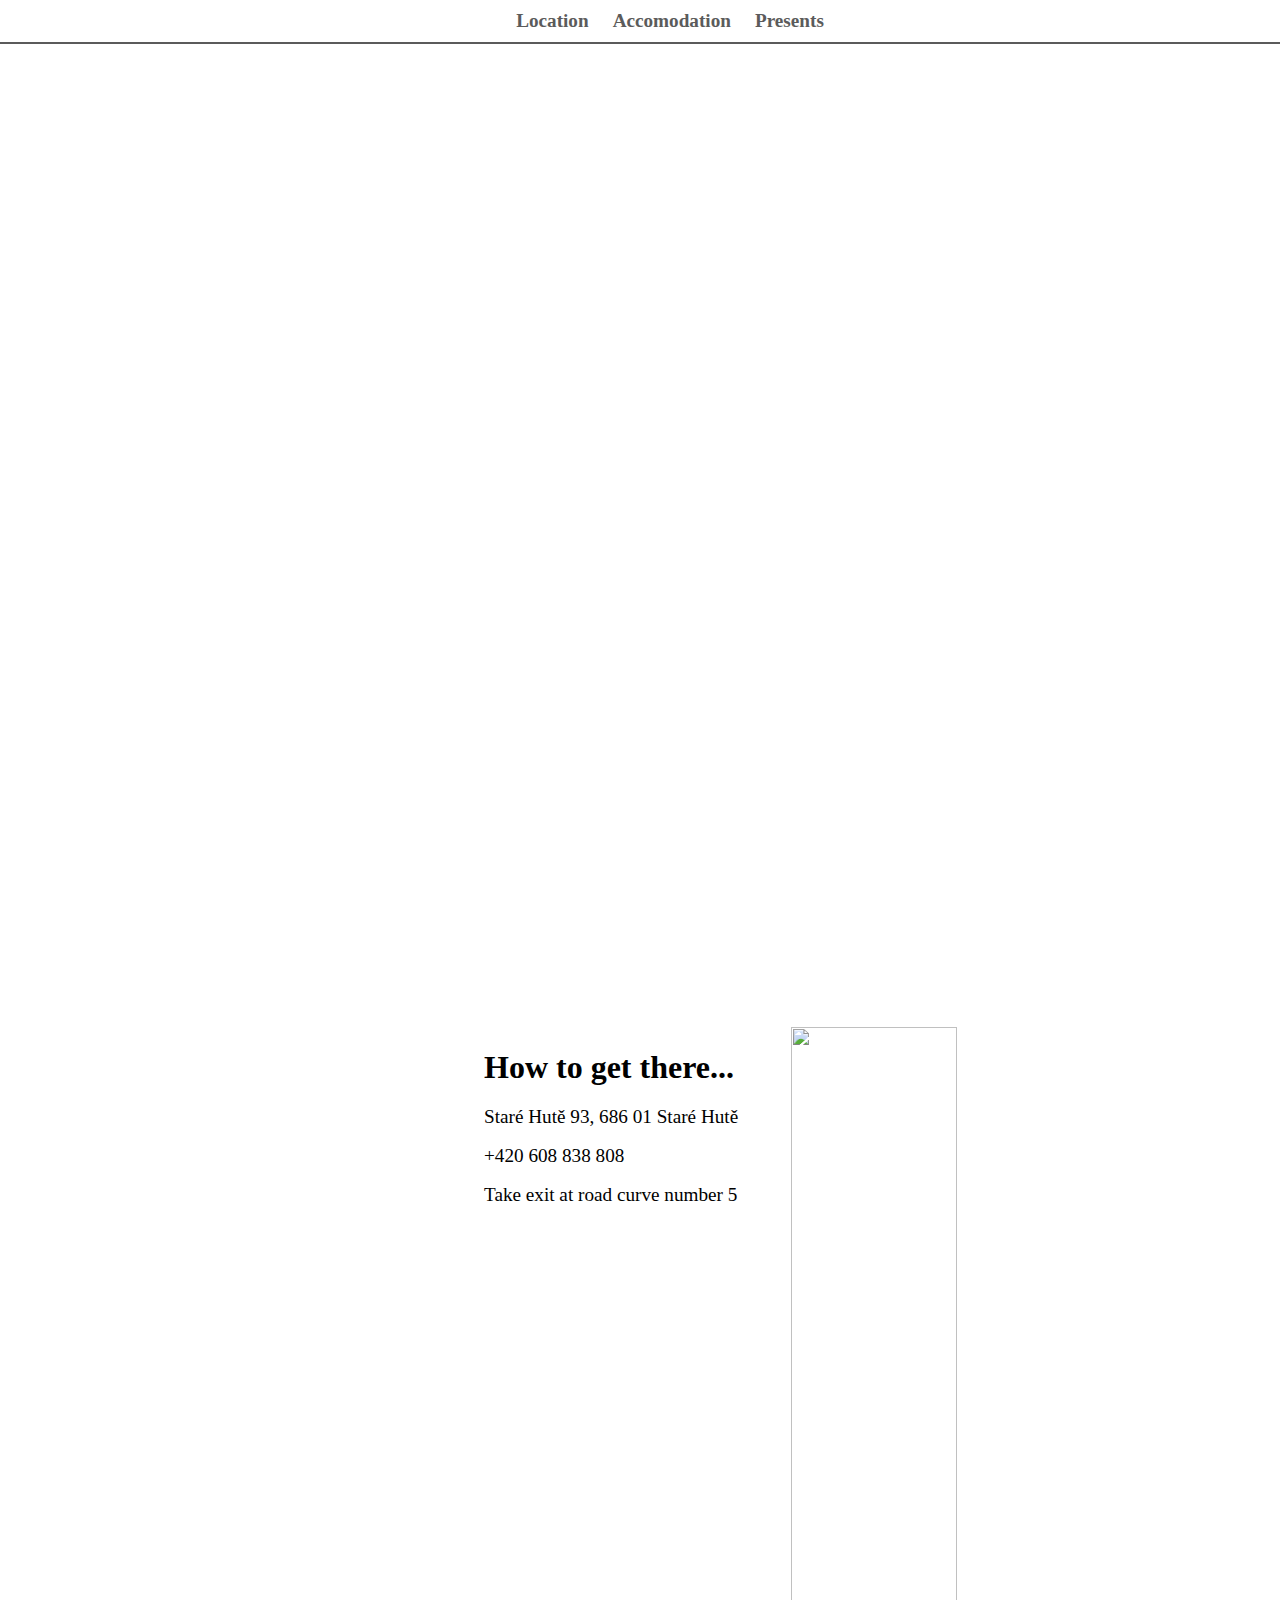
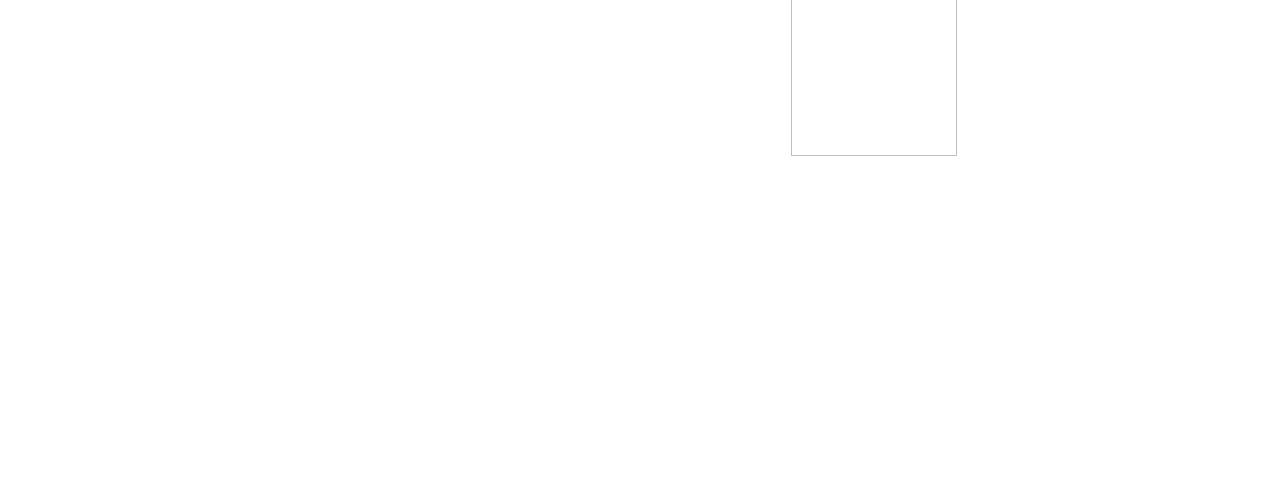
==== index.html @ 7a4eca0f "Initial commit" ====
<html>
<style>
body {
  background: url("bg_complete.png") no-repeat;
  margin: 0;
}

menu {
  background: white;
  top: 0;
  width: 100%;
  padding: 10px;
  opacity: 80%;
  border-bottom: 2px solid #333;
}

menu ul {
    text-align: center;
}

menu li {
  display: inline;
  padding: 10px;
    
}

a {
    text-decoration: none;
    color: #333;
    font-weight: bold;
    font-size: 1.2em;
}

#title-tag {
    color: white;
    width: 30%;
    .text-align: center;
    float: center;
    margin: auto;
    margin-top: 650px;
    opacity: 80%;
    font-family: Cantarell; /* TODO: find a font */ 
}

#title-tag h1 {
    font-size: 3em;
}

#title-tag h2 {
    margin-top: 0;
}

#location {
    background: url(20220615_192611.jpg) no-repeat; 
    background-size: 95%;
    margin-top: 100px;
    padding: 100px;
    width: 100%;
    height: 100%;
    margin: 5% auto;
}

#location-body {
    width: 40%;
    margin: 0 auto;
}

#directions {
    float: left;
    width: 50%;
}

#directions p {
    font-size: 1.2em;
    line-height: 20px;
}

#map {
    float: right;
    width: 40%;
}

#map img {
    width: 90%;
}

</style>
<body>
<menu>
<ul>
    <li><a href="#location">Location</a></li>
    <li><a href="#">Accomodation</a></li>
    <li><a href="#">Presents</a></li>
</ul>
</menu>

<div id="title-tag">
<h1>
Dominika and Felipe
</h1>
<h2>
17/06/2023 Zikmundov
</h2>
</div>

<div id="location">
   <div id="location-body">
       <div id="directions">
        <h1>How to get there...</h1>
        <p>Staré Hutě 93, 686 01 Staré Hutě</p>
        <p>+420 608 838 808<p>
        <p>Take exit at road curve number 5</p>
       </div>

       <div id="map">
        <img src="directions.jpg"/>
       </div> 
    </div>
</div>
</body>
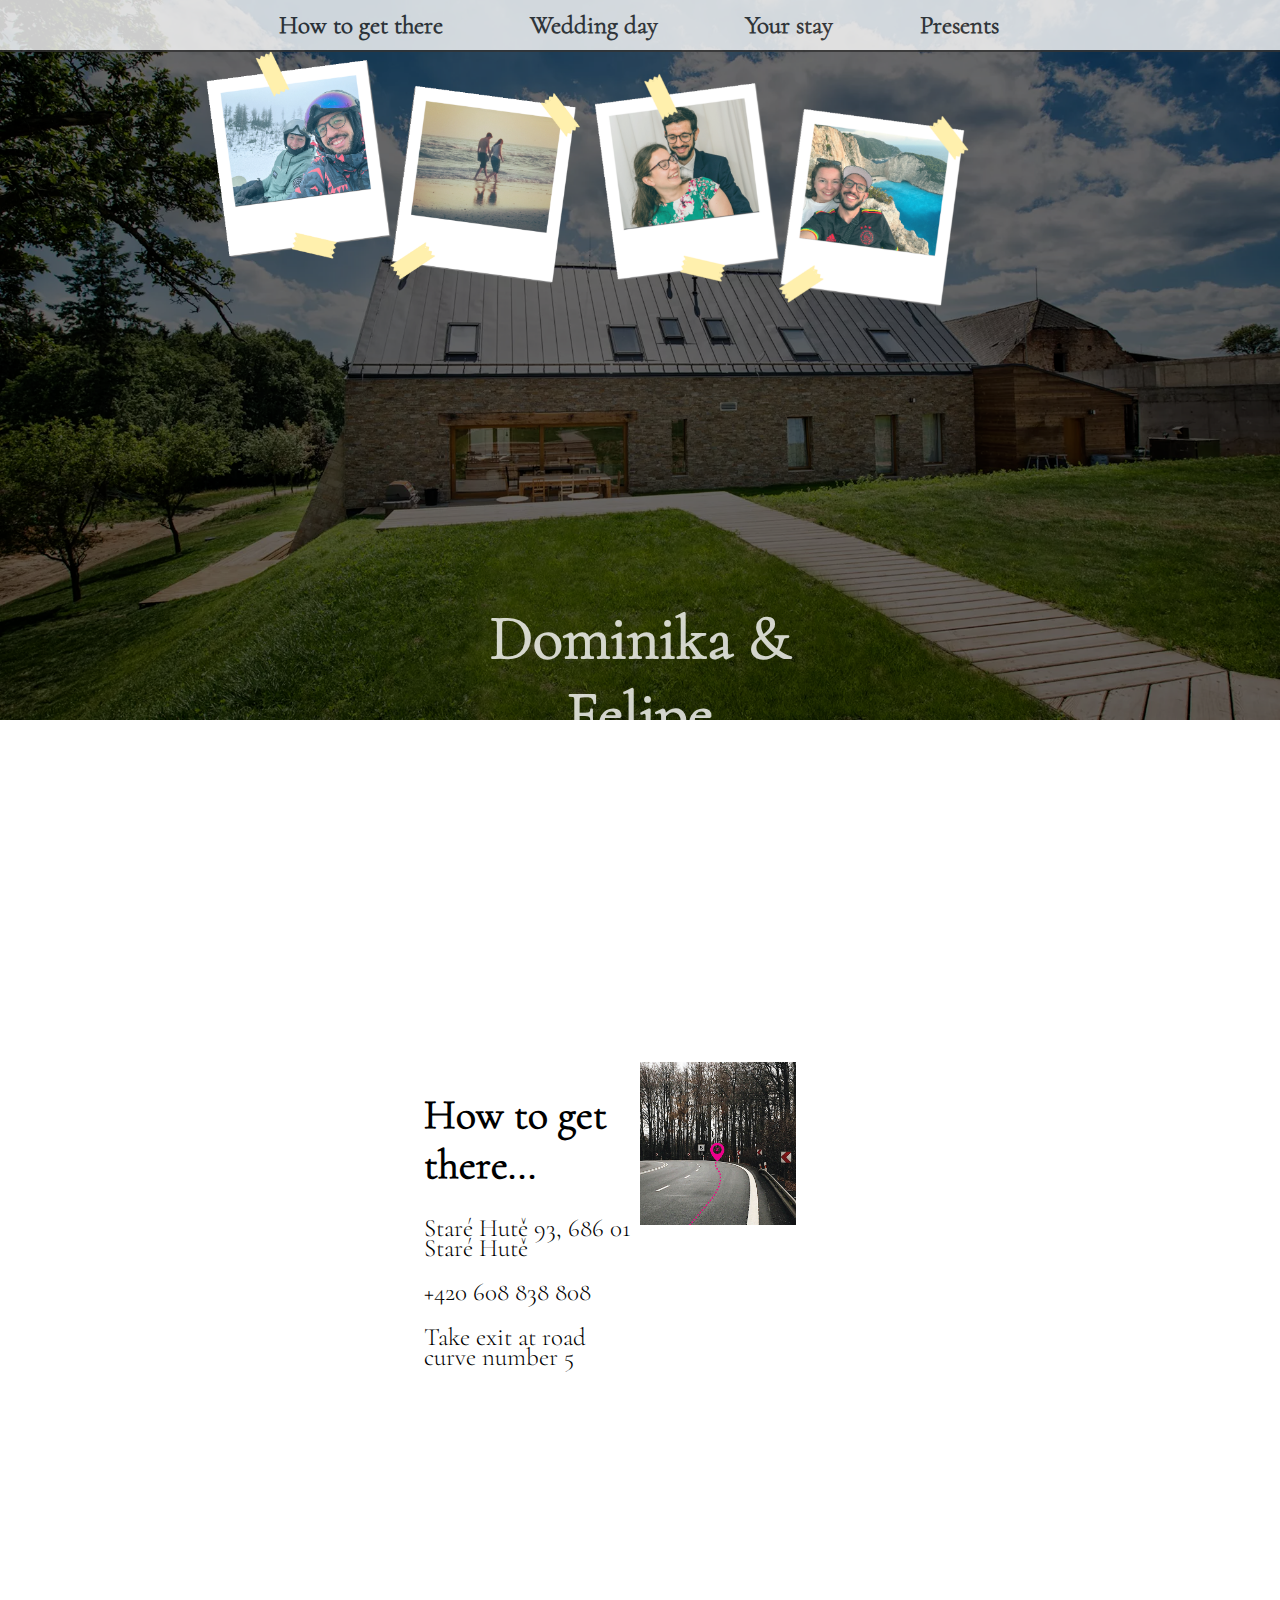
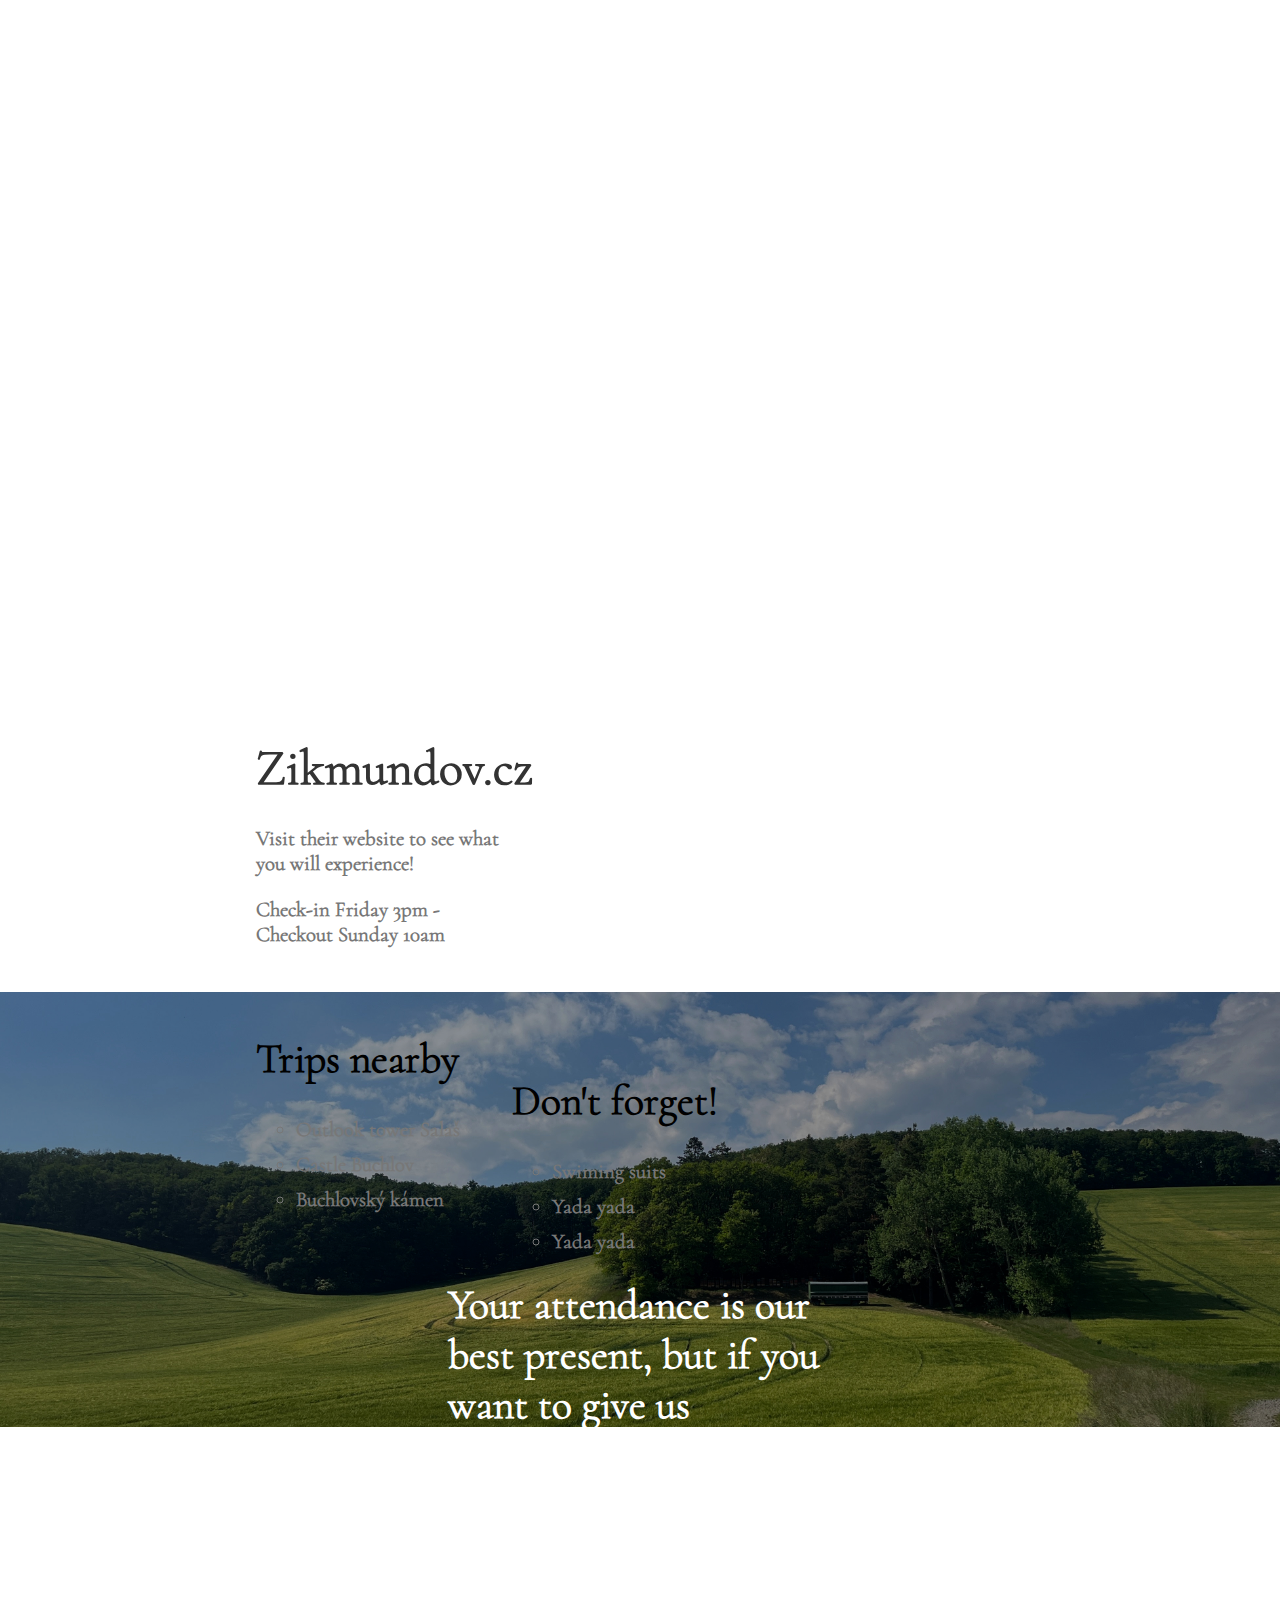
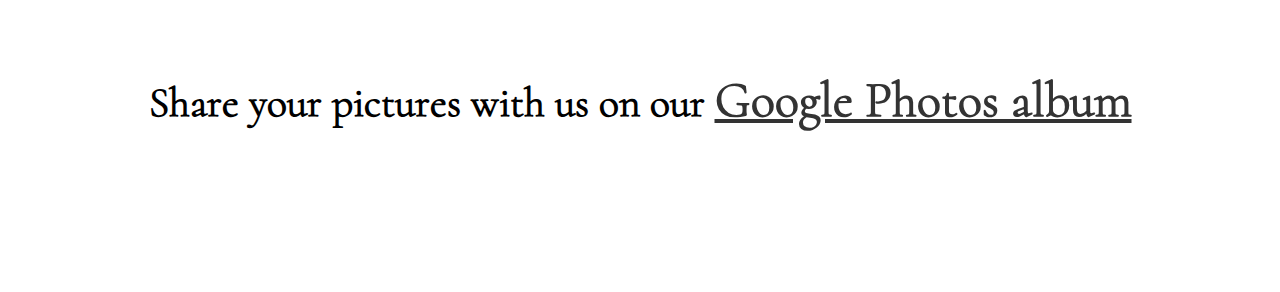
==== commit 19c0c438: "First prototype" ====
--- a/index.html
+++ b/index.html
@@ -1,105 +1,24 @@
 <html>
-<style>
-body {
-  background: url("bg_complete.png") no-repeat;
-  margin: 0;
-}
-
-menu {
-  background: white;
-  top: 0;
-  width: 100%;
-  padding: 10px;
-  opacity: 80%;
-  border-bottom: 2px solid #333;
-}
-
-menu ul {
-    text-align: center;
-}
-
-menu li {
-  display: inline;
-  padding: 10px;
-    
-}
-
-a {
-    text-decoration: none;
-    color: #333;
-    font-weight: bold;
-    font-size: 1.2em;
-}
-
-#title-tag {
-    color: white;
-    width: 30%;
-    .text-align: center;
-    float: center;
-    margin: auto;
-    margin-top: 650px;
-    opacity: 80%;
-    font-family: Cantarell; /* TODO: find a font */ 
-}
-
-#title-tag h1 {
-    font-size: 3em;
-}
-
-#title-tag h2 {
-    margin-top: 0;
-}
-
-#location {
-    background: url(20220615_192611.jpg) no-repeat; 
-    background-size: 95%;
-    margin-top: 100px;
-    padding: 100px;
-    width: 100%;
-    height: 100%;
-    margin: 5% auto;
-}
-
-#location-body {
-    width: 40%;
-    margin: 0 auto;
-}
-
-#directions {
-    float: left;
-    width: 50%;
-}
-
-#directions p {
-    font-size: 1.2em;
-    line-height: 20px;
-}
-
-#map {
-    float: right;
-    width: 40%;
-}
-
-#map img {
-    width: 90%;
-}
-
-</style>
+<head>
+  <meta http-equiv="content-type" content="text/html; charset=utf-8">
+  <link rel="stylesheet" href="style.css">
+</head>
+<title>Dominika &amp; Felipe</title>
 <body>
 <menu>
 <ul>
-    <li><a href="#location">Location</a></li>
-    <li><a href="#">Accomodation</a></li>
-    <li><a href="#">Presents</a></li>
+    <li><a href="#location">How to get there</a></li>
+    <li><a href="#program">Wedding day</a></li>
+    <li><a href="#accomodation">Your stay</a></li>
+    <li><a href="#presents">Presents</a></li>
 </ul>
 </menu>
-
 <div id="title-tag">
 <h1>
-Dominika and Felipe
+Dominika &amp; Felipe
 </h1>
 <h2>
-17/06/2023 Zikmundov
+17.06.2023 Zikmundov
 </h2>
 </div>
 
@@ -117,4 +36,67 @@
        </div> 
     </div>
 </div>
+<div id="program">
+    <div id="program-body">
+    
+    <div id="program-times">
+    <ul>
+        <li>9am</li>
+        <li>10am</h1>
+        <li>11am</h1>
+        <li>12am</h1>
+        <li>13pm</h1>
+    </ul>
+    </div>
+
+    <div id="program-events">
+    <ul>
+        <li>Breakfast</li>
+        <li>Get married</h1>
+        <li>Get drunk</h1>
+        <li>Party hard</h1>
+        <li>Go to bed!</h1>
+    </ul>
+    </div>
+
+    </div>
+</div>
+
+<div id="accomodation">
+    <div id="accomodation-body">
+        <div id="zikmundov">
+          <h1><a href="zikmundov.cz">Zikmundov.cz</a></h1>
+          <p>Visit their website to see what you will experience!</p>
+          <p>Check-in Friday 3pm - Checkout Sunday 10am</p>
+
+        </div>
+        <div id="nearby">
+          <h1>Trips nearby</h1>
+          <ul>
+            <li>Outlook tower Salaš</li>
+            <li>Castle Buchlov</li>
+            <li>Buchlovský kámen</li>
+          </ul>
+
+        </div>
+        <div id="tips">
+            <h1>Don't forget!</h1>
+            <ul>
+              <li>Swiming suits</li>
+              <li>Yada yada</li>
+              <li>Yada yada</li>
+            </ul>
+
+        </div>
+    </div>
+</div>
+<div id="presents">
+    <div id="presents-body">
+    <h1>Your attendance is our best present, but if you want to give us something, help us pay for our honeymoon!</div>
+    </div>
+</div>
+
+<div id="footer">
+<h1>Share your pictures with us on our <a href="#">Google Photos album</a></h1>
+</div>
 </body>
--- a/style.css
+++ b/style.css
@@ -0,0 +1,205 @@
+html {
+    scroll-behavior: smooth;
+}
+@font-face {
+    font-family: ourfont;
+    src: url("Cormorant-Light.ttf");
+}
+body {
+  background: url("new_bg.png") no-repeat;
+  background-size: 100%;
+  font-family: ourfont;
+  font-size: 130%;
+  margin: 0 auto;
+}
+
+
+menu {
+  margin: 0;
+  display: block;
+  position: fixed;
+  background: white;
+  width: 100%;
+  padding: 10px;
+  top: 0;
+  opacity: 80%;
+  border-bottom: 2px solid #333;
+}
+
+menu ul {
+    text-align: center;
+}
+
+menu li {
+  display: inline;
+  padding: 10px;
+  margin-right: 5%;
+    
+}
+
+a {
+    text-decoration: none;
+    color: #333;
+    font-weight: bold;
+    font-size: 1.2em;
+}
+
+#title-tag {
+    color: white;
+    width: 30%;
+    text-align: center;
+    float: center;
+    margin: auto;
+    margin-top: 600px;
+    opacity: 80%;
+}
+
+#title-tag h1 {
+    font-size: 3em;
+}
+
+#title-tag h2 {
+    margin-top: -20px;
+}
+
+#location {
+    background: #FFF;
+    margin-top: 150px;
+    margin-bottom: 100px;
+    padding: 100px;
+    height: 200px;
+}
+
+#location-body {
+    width: 40%;
+    margin: 0 auto;
+}
+
+#directions {
+    float: left;
+    width: 50%;
+}
+
+#directions p {
+    font-size: 1.2em;
+    line-height: 20px;
+}
+
+#map {
+    float: left;
+    width: 40%;
+}
+
+#map img {
+    width: 90%;
+}
+
+#program {
+    width: 100%;
+    height: 90%;
+    background: url(20220615_192611.jpg) no-repeat;
+      background-size: 100%;
+}
+
+#program-body {
+    margin: auto;
+    width: 22%;
+    color: white;
+    font-size: 2em;
+    padding-top: 150px;
+}
+
+#program ul {
+    line-height: 2em;
+}
+
+#program-body li {
+    list-style: none;
+}
+
+#program-times {
+    float: left;
+    text-align: right;
+    padding-right: 30px;
+}
+#program-events {
+    float: right;
+}
+
+#accomodation {
+    width: 100%;
+    background: white;
+}
+
+#accomodation-body {
+    height: 320px;
+    width: 60%;
+    margin: auto;
+    color: #777;
+    font-weight: bold;
+}
+
+#accomodation-body h1 {
+    color: #000;
+}
+
+#accomodation-body div {
+    margin-top: 5%;
+    float: left;
+    width: 33.3%;
+}
+
+#accomodation ul {
+    line-height: 35px;
+}
+
+#accomodation li {
+    list-style: circle;
+}
+
+#zikmundov {
+
+}
+
+#zikmundov a {
+    text-decoration: none;
+}
+
+#zikmundov a:hover {
+    color: #CCC;
+}
+
+#nearby {
+
+}
+
+#tips {
+
+}
+
+#presents {
+    width: 100%;
+    height: 100%;
+    background: url(presents.jpg) no-repeat;
+    background-size: 100%;
+}
+
+#presents-body {
+    margin: auto;
+    width: 30%;
+    padding: 14%;
+    color: white;
+}
+
+#footer {
+    text-align: center;
+    margin-top: -250px;
+}
+
+#footer a {
+    text-decoration: underline;
+}
+
+#footer a:hover {
+    color: #CCC;
+}
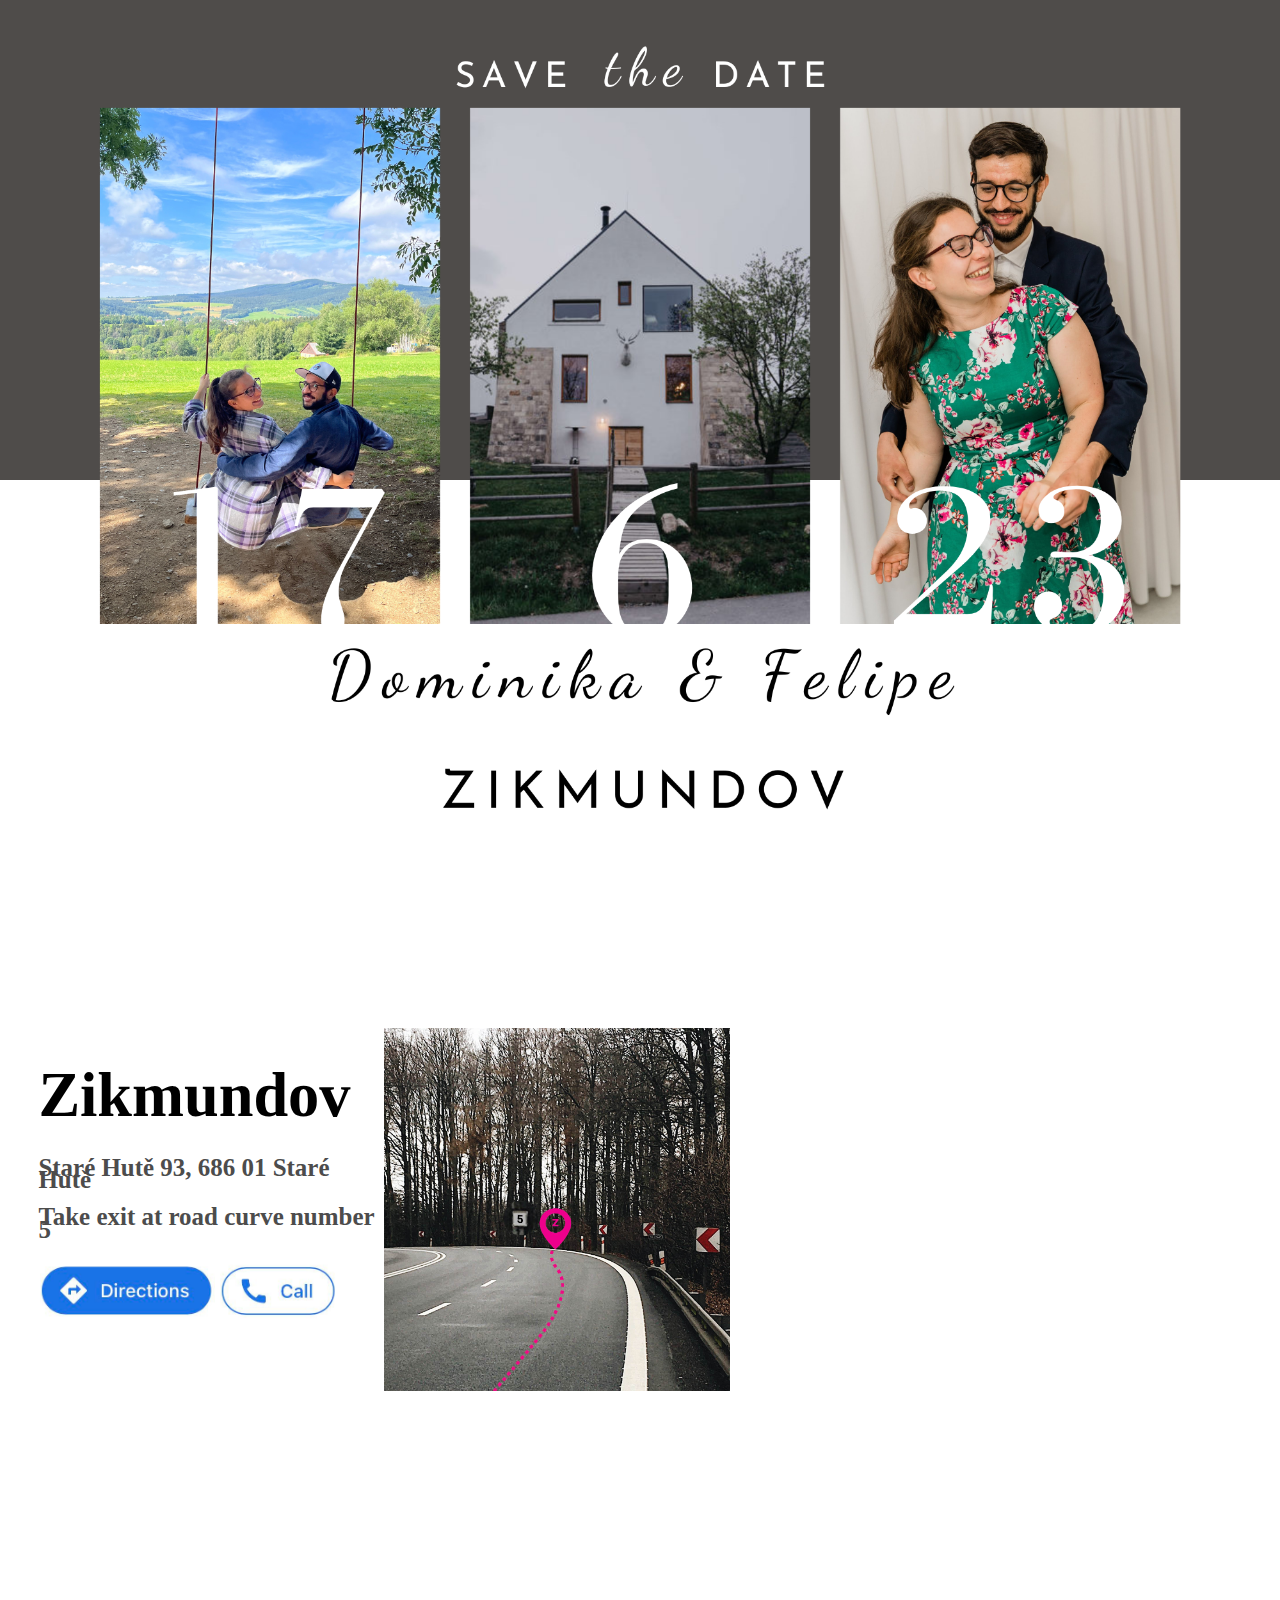
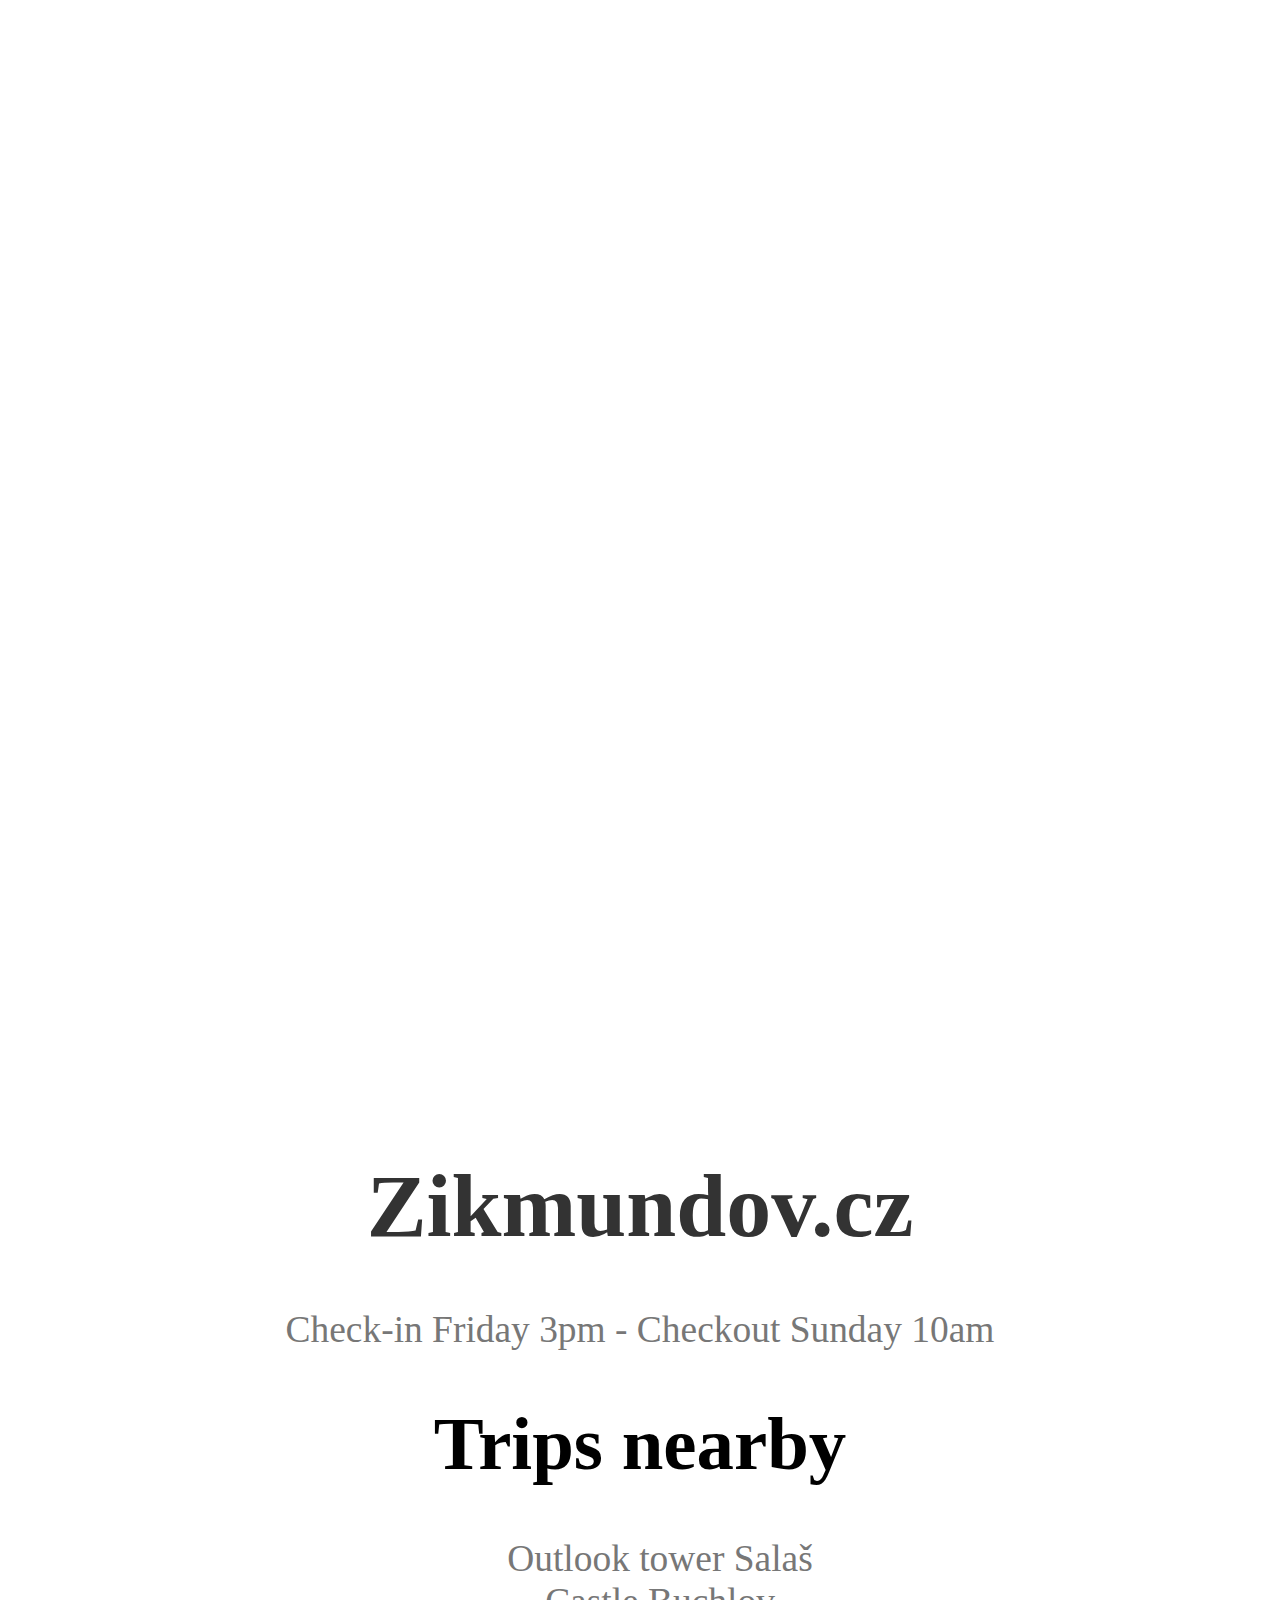
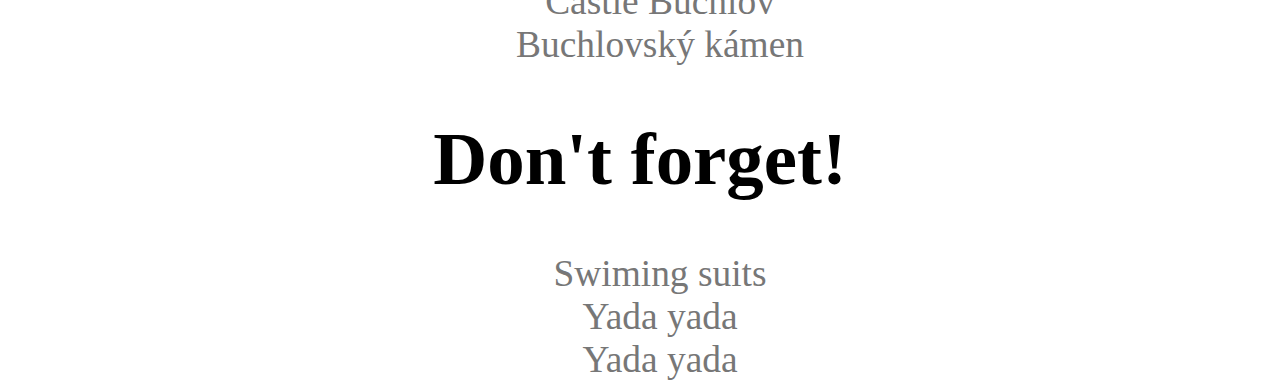
==== commit edadc972: "Release v1.0" ====
--- a/index.html
+++ b/index.html
@@ -2,39 +2,33 @@
 <head>
   <meta http-equiv="content-type" content="text/html; charset=utf-8">
   <link rel="stylesheet" href="style.css">
+  <script type="text/javascript">
+    if (screen.width <= 699) {
+      document.location = "mobile.html";
+    }
+</script>
 </head>
 <title>Dominika &amp; Felipe</title>
 <body>
-<menu>
-<ul>
-    <li><a href="#location">How to get there</a></li>
-    <li><a href="#program">Wedding day</a></li>
-    <li><a href="#accomodation">Your stay</a></li>
-    <li><a href="#presents">Presents</a></li>
-</ul>
-</menu>
-<div id="title-tag">
-<h1>
-Dominika &amp; Felipe
-</h1>
-<h2>
-17.06.2023 Zikmundov
-</h2>
+  <div id="home">
+  </div>
+
+  <div id="location">
+   <div id="location-body">
+   <div id="directions">
+    <h1>Zikmundov</h1>
+    <h2>Staré Hutě 93, 686 01 Staré Hutě</h2>
+    <h3>Take exit at road curve number 5</h3>
+    <ul id="address-buttons">
+      <li><a href="https://goo.gl/maps/Pz6Fsy8jqwi7KYpk8"><img src="directions-button.png"/></a></li>
+      <li><a href="tel:+420608838808"><img src="call-button.png"/></a></li>
+    </ul>
+   </div>
+
+   <div id="map">
+    <img src="directions.jpg"/>
+   </div> 
 </div>
-
-<div id="location">
-   <div id="location-body">
-       <div id="directions">
-        <h1>How to get there...</h1>
-        <p>Staré Hutě 93, 686 01 Staré Hutě</p>
-        <p>+420 608 838 808<p>
-        <p>Take exit at road curve number 5</p>
-       </div>
-
-       <div id="map">
-        <img src="directions.jpg"/>
-       </div> 
-    </div>
 </div>
 <div id="program">
     <div id="program-body">
@@ -66,7 +60,6 @@
     <div id="accomodation-body">
         <div id="zikmundov">
           <h1><a href="zikmundov.cz">Zikmundov.cz</a></h1>
-          <p>Visit their website to see what you will experience!</p>
           <p>Check-in Friday 3pm - Checkout Sunday 10am</p>
 
         </div>
@@ -90,13 +83,5 @@
         </div>
     </div>
 </div>
-<div id="presents">
-    <div id="presents-body">
-    <h1>Your attendance is our best present, but if you want to give us something, help us pay for our honeymoon!</div>
-    </div>
-</div>
-
-<div id="footer">
-<h1>Share your pictures with us on our <a href="#">Google Photos album</a></h1>
-</div>
 </body>
+</html>
--- a/style.css
+++ b/style.css
@@ -5,36 +5,17 @@
     font-family: ourfont;
     src: url("Cormorant-Light.ttf");
 }
+
 body {
-  background: url("new_bg.png") no-repeat;
-  background-size: 100%;
   font-family: ourfont;
   font-size: 130%;
   margin: 0 auto;
 }
 
-
-menu {
-  margin: 0;
-  display: block;
-  position: fixed;
-  background: white;
-  width: 100%;
-  padding: 10px;
-  top: 0;
-  opacity: 80%;
-  border-bottom: 2px solid #333;
-}
-
-menu ul {
-    text-align: center;
-}
-
-menu li {
-  display: inline;
-  padding: 10px;
-  margin-right: 5%;
-    
+#home {
+  background: url("bg.png") no-repeat;
+  background-size: cover;
+  height: 100vh;
 }
 
 a {
@@ -44,40 +25,42 @@
     font-size: 1.2em;
 }
 
-#title-tag {
-    color: white;
-    width: 30%;
-    text-align: center;
-    float: center;
-    margin: auto;
-    margin-top: 600px;
-    opacity: 80%;
-}
-
-#title-tag h1 {
-    font-size: 3em;
-}
-
-#title-tag h2 {
-    margin-top: -20px;
-}
-
 #location {
     background: #FFF;
-    margin-top: 150px;
-    margin-bottom: 100px;
-    padding: 100px;
-    height: 200px;
+    height: 50vh;
+    width: 100vw;
+    margin: 10% auto;
 }
 
 #location-body {
-    width: 40%;
-    margin: 0 auto;
+  float: right;
 }
 
 #directions {
     float: left;
-    width: 50%;
+    width: 30%;
+    line-height: 0.8;
+}
+
+#directions h1 {
+    margin-left: 10%;
+    font-size: 300%;
+}
+
+#directions h2,
+#directions h3 {
+    margin-left: 10%;
+    font-size: 120%;
+    color: #4C4C4C;
+    line-height: 0.5;
+}
+
+#address-buttons li {
+    display: inline;
+}
+
+#address-buttons img {
+    height: 60px;
 }
 
 #directions p {
@@ -87,7 +70,7 @@
 
 #map {
     float: left;
-    width: 40%;
+    width: 30%;
 }
 
 #map img {
@@ -96,9 +79,9 @@
 
 #program {
     width: 100%;
-    height: 90%;
+    height: 100vh;
     background: url(20220615_192611.jpg) no-repeat;
-      background-size: 100%;
+    background-size: 100%;
 }
 
 #program-body {
@@ -128,38 +111,24 @@
 
 #accomodation {
     width: 100%;
-    background: white;
+    height: 100vh;
+    font-size: 180%;
 }
 
 #accomodation-body {
-    height: 320px;
-    width: 60%;
+    text-align: center;
     margin: auto;
     color: #777;
-    font-weight: bold;
 }
 
 #accomodation-body h1 {
     color: #000;
 }
 
-#accomodation-body div {
-    margin-top: 5%;
-    float: left;
-    width: 33.3%;
+#accomodation-body li {
+    list-style: none;
 }
 
-#accomodation ul {
-    line-height: 35px;
-}
-
-#accomodation li {
-    list-style: circle;
-}
-
-#zikmundov {
-
-}
 
 #zikmundov a {
     text-decoration: none;
@@ -169,31 +138,11 @@
     color: #CCC;
 }
 
-#nearby {
-
-}
-
-#tips {
-
-}
-
-#presents {
-    width: 100%;
-    height: 100%;
-    background: url(presents.jpg) no-repeat;
-    background-size: 100%;
-}
-
-#presents-body {
-    margin: auto;
-    width: 30%;
-    padding: 14%;
-    color: white;
-}
-
 #footer {
+    width: 100vw;
+    height: 100vw;
+    background: red;
     text-align: center;
-    margin-top: -250px;
 }
 
 #footer a {
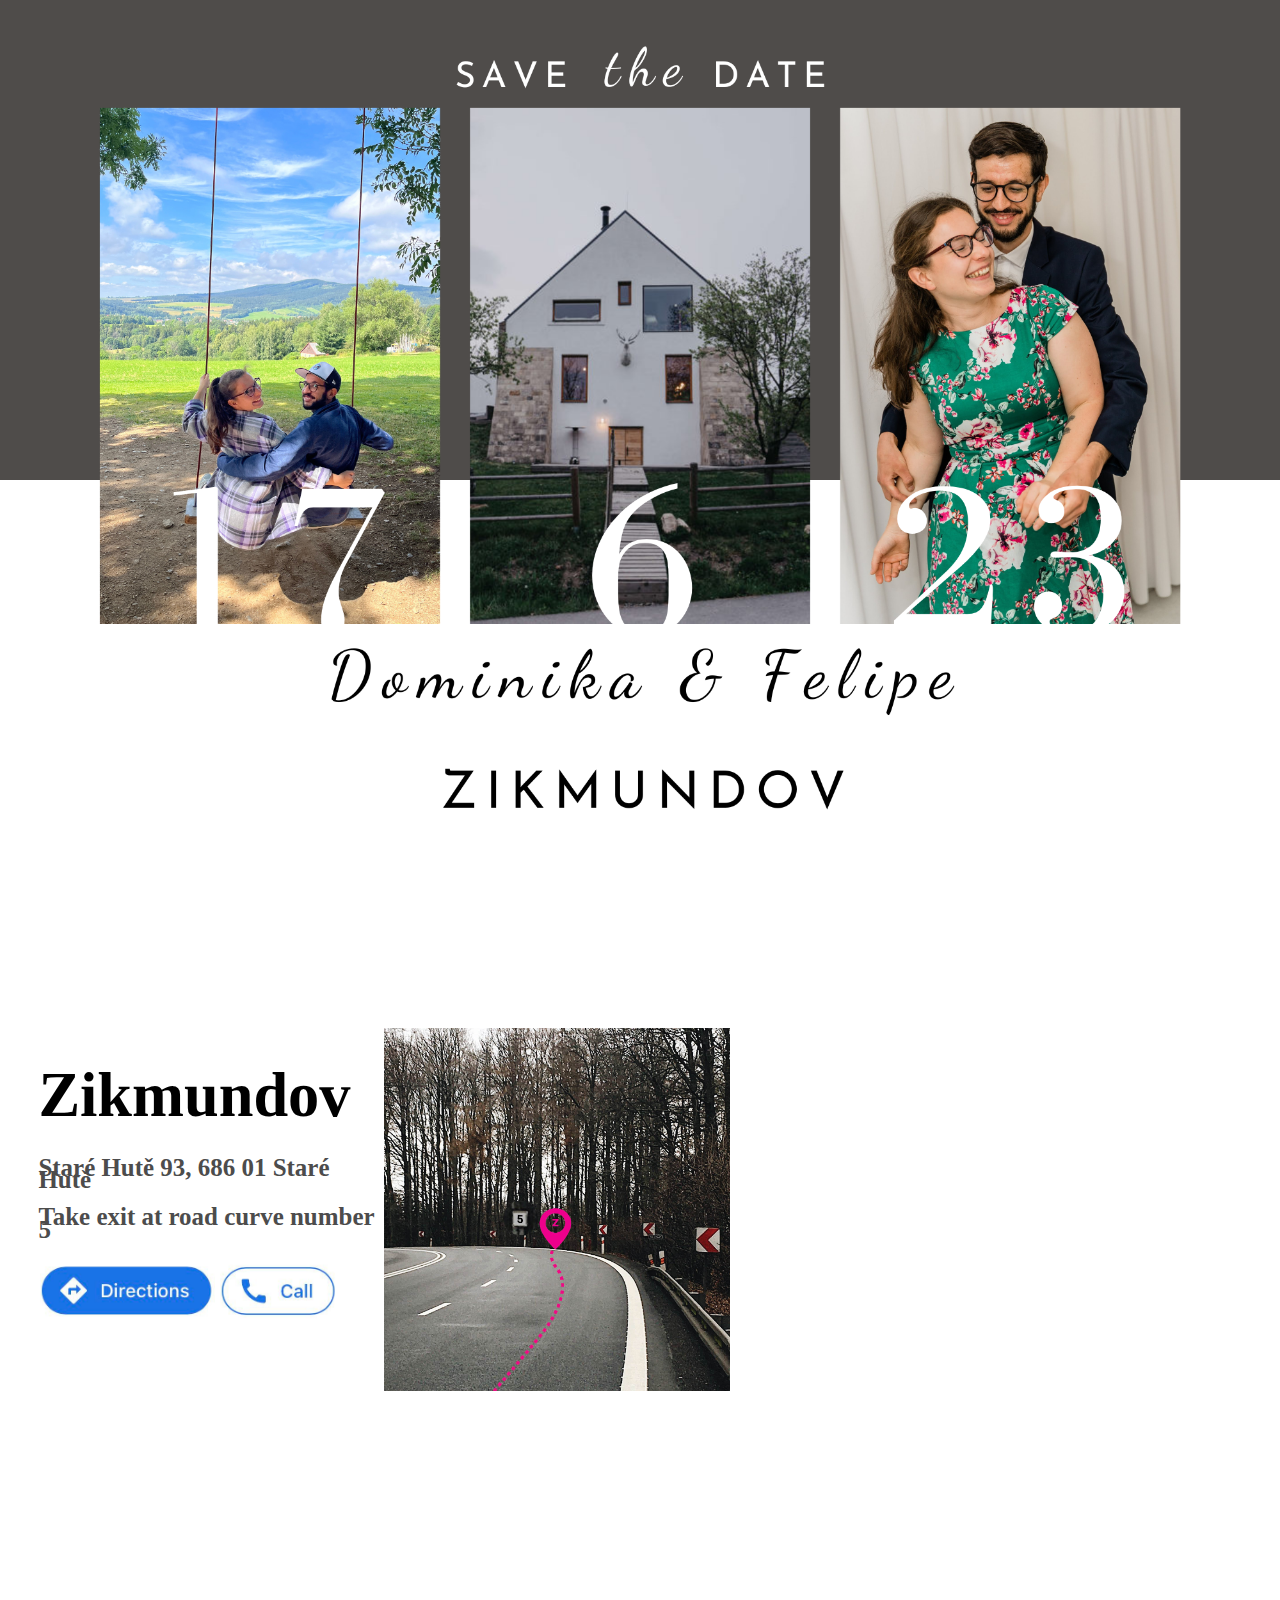
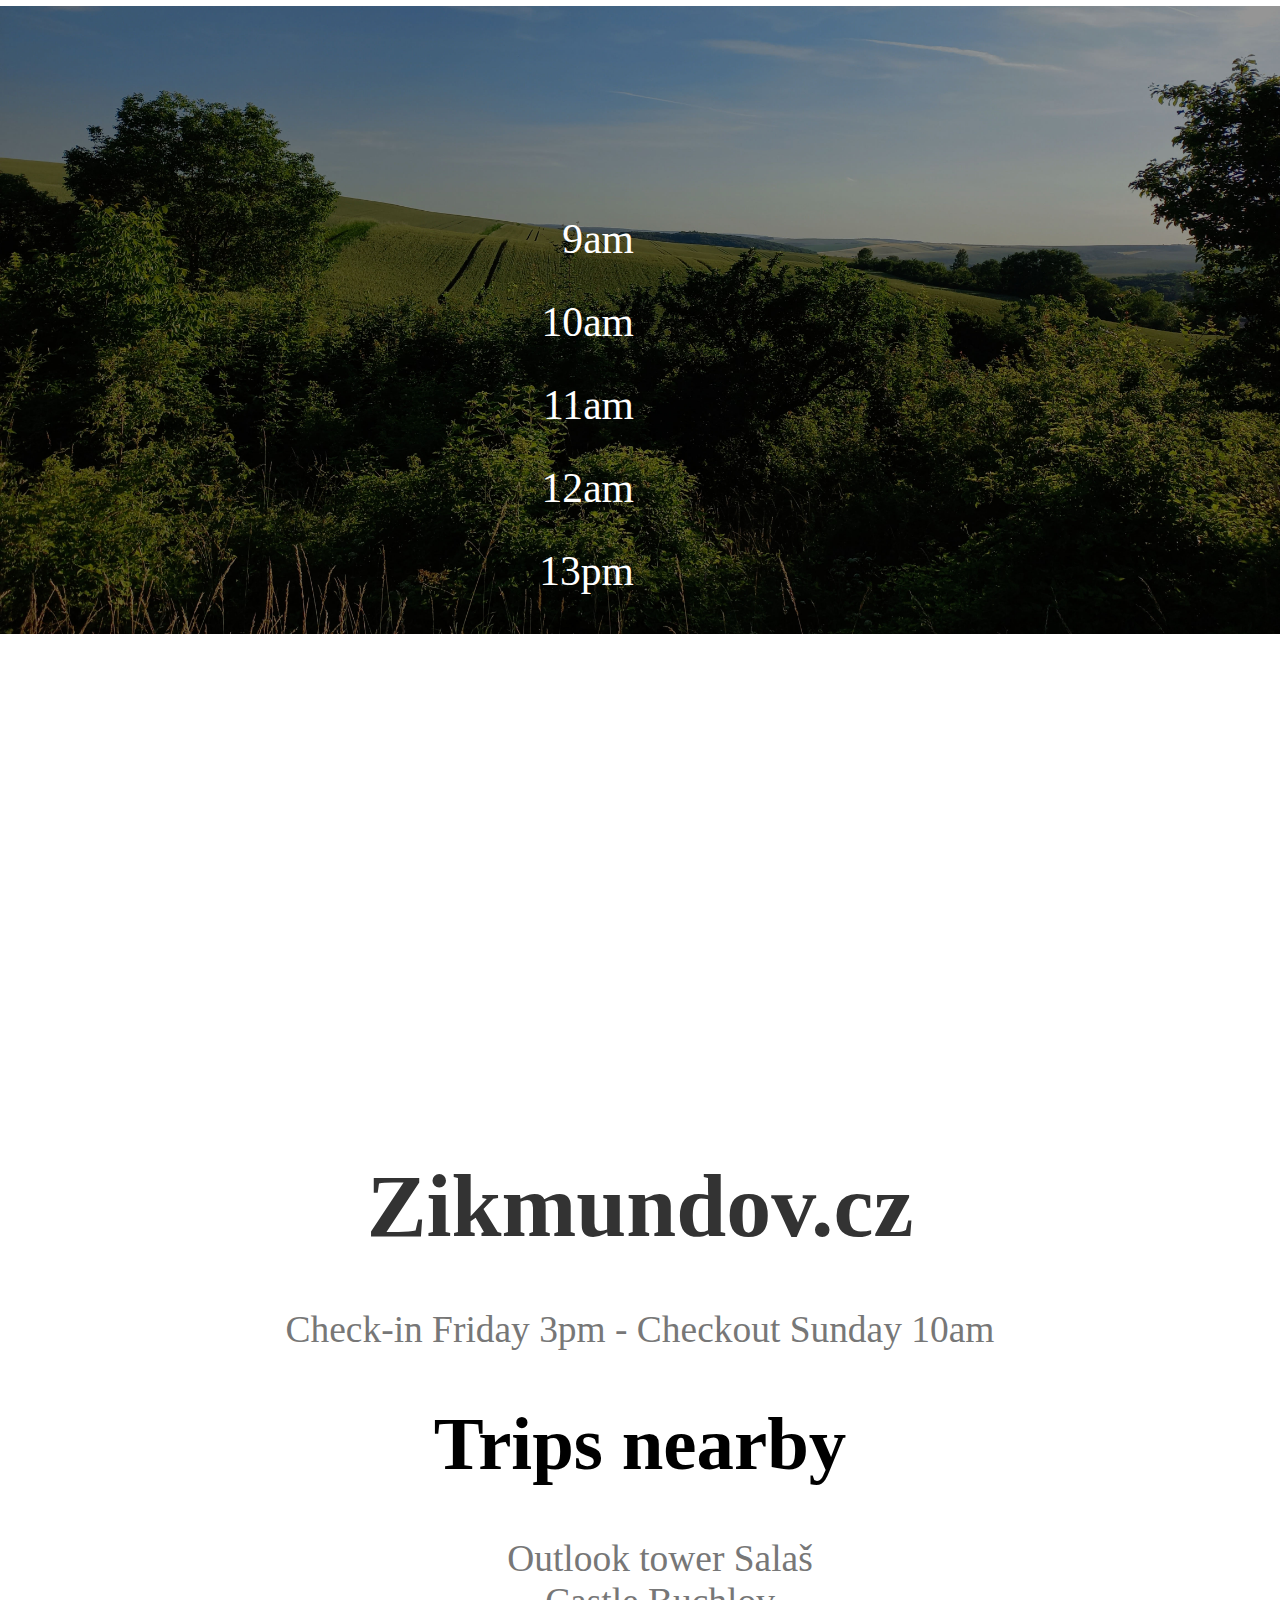
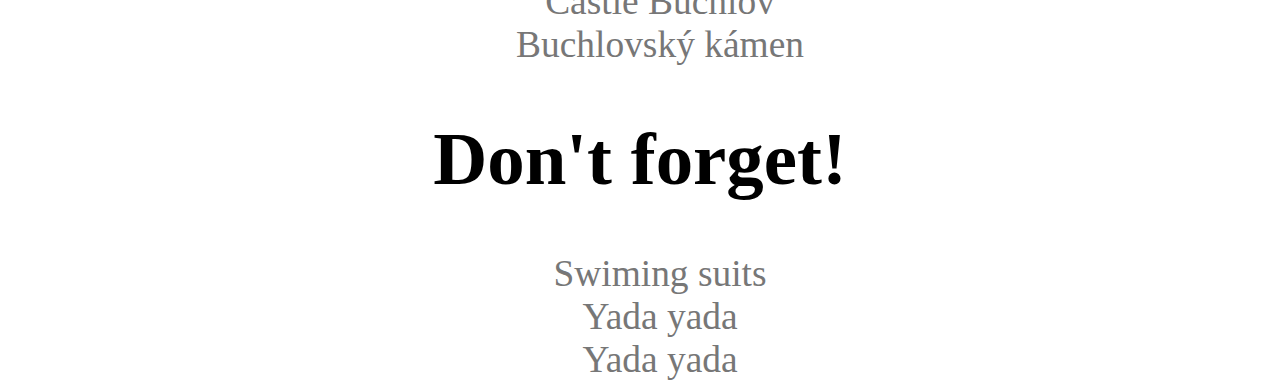
==== commit d8cea417: "Fix identation issues" ====
--- a/index.html
+++ b/index.html
@@ -14,74 +14,72 @@
   </div>
 
   <div id="location">
-   <div id="location-body">
-   <div id="directions">
-    <h1>Zikmundov</h1>
-    <h2>Staré Hutě 93, 686 01 Staré Hutě</h2>
-    <h3>Take exit at road curve number 5</h3>
-    <ul id="address-buttons">
-      <li><a href="https://goo.gl/maps/Pz6Fsy8jqwi7KYpk8"><img src="directions-button.png"/></a></li>
-      <li><a href="tel:+420608838808"><img src="call-button.png"/></a></li>
-    </ul>
-   </div>
+    <div id="location-body">
+      <div id="directions">
+        <h1>Zikmundov</h1>
+        <h2>Staré Hutě 93, 686 01 Staré Hutě</h2>
+        <h3>Take exit at road curve number 5</h3>
+        <ul id="address-buttons">
+          <li><a href="https://goo.gl/maps/Pz6Fsy8jqwi7KYpk8"><img src="directions-button.png"/></a></li>
+          <li><a href="tel:+420608838808"><img src="call-button.png"/></a></li>
+        </ul>
+      </div>
 
-   <div id="map">
-    <img src="directions.jpg"/>
-   </div> 
-</div>
-</div>
-<div id="program">
+      <div id="map">
+        <img src="directions.jpg"/>
+      </div> 
+    </div>
+  </div>
+
+  <div id="program">
     <div id="program-body">
     
-    <div id="program-times">
-    <ul>
-        <li>9am</li>
-        <li>10am</h1>
-        <li>11am</h1>
-        <li>12am</h1>
-        <li>13pm</h1>
-    </ul>
+      <div id="program-times">
+        <ul>
+          <li>9am</li>
+          <li>10am</h1>
+          <li>11am</h1>
+          <li>12am</h1>
+          <li>13pm</h1>
+        </ul>
+      </div>
+
+      <div id="program-events">
+        <ul>
+          <li>Breakfast</li>
+          <li>Get married</h1>
+          <li>Get drunk</h1>
+          <li>Party hard</h1>
+          <li>Go to bed!</h1>
+        </ul>
+      </div>
     </div>
+  </div>
 
-    <div id="program-events">
-    <ul>
-        <li>Breakfast</li>
-        <li>Get married</h1>
-        <li>Get drunk</h1>
-        <li>Party hard</h1>
-        <li>Go to bed!</h1>
-    </ul>
+  <div id="accomodation">
+    <div id="accomodation-body">
+      <div id="zikmundov">
+        <h1><a href="zikmundov.cz">Zikmundov.cz</a></h1>
+        <p>Check-in Friday 3pm - Checkout Sunday 10am</p>
+
+      </div>
+      <div id="nearby">
+        <h1>Trips nearby</h1>
+        <ul>
+          <li>Outlook tower Salaš</li>
+          <li>Castle Buchlov</li>
+          <li>Buchlovský kámen</li>
+        </ul>
+      </div>
+      <div id="tips">
+        <h1>Don't forget!</h1>
+        <ul>
+          <li>Swiming suits</li>
+          <li>Yada yada</li>
+          <li>Yada yada</li>
+        </ul>
+      </div>
     </div>
-
-    </div>
-</div>
-
-<div id="accomodation">
-    <div id="accomodation-body">
-        <div id="zikmundov">
-          <h1><a href="zikmundov.cz">Zikmundov.cz</a></h1>
-          <p>Check-in Friday 3pm - Checkout Sunday 10am</p>
-
-        </div>
-        <div id="nearby">
-          <h1>Trips nearby</h1>
-          <ul>
-            <li>Outlook tower Salaš</li>
-            <li>Castle Buchlov</li>
-            <li>Buchlovský kámen</li>
-          </ul>
-
-        </div>
-        <div id="tips">
-            <h1>Don't forget!</h1>
-            <ul>
-              <li>Swiming suits</li>
-              <li>Yada yada</li>
-              <li>Yada yada</li>
-            </ul>
-
-        </div>
-    </div>
-</div>
+  </div>
 </body>
 </html>
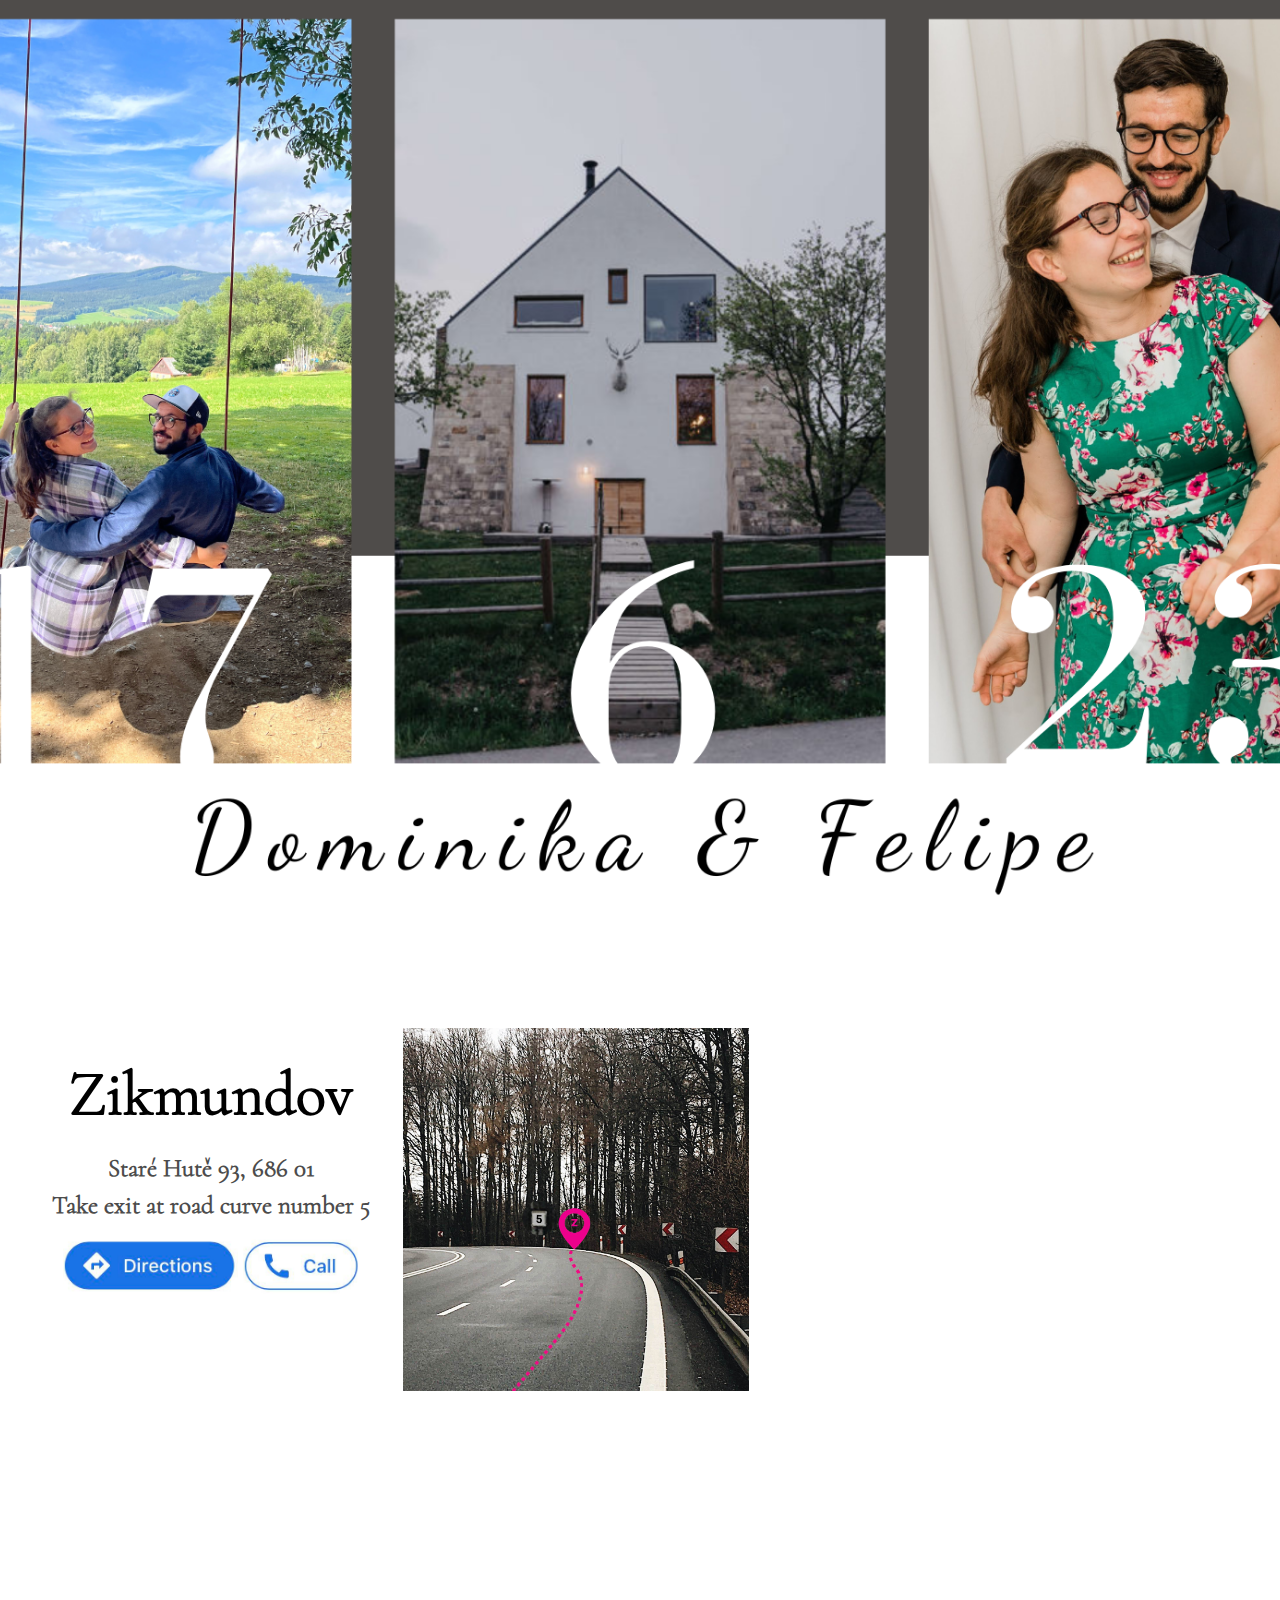
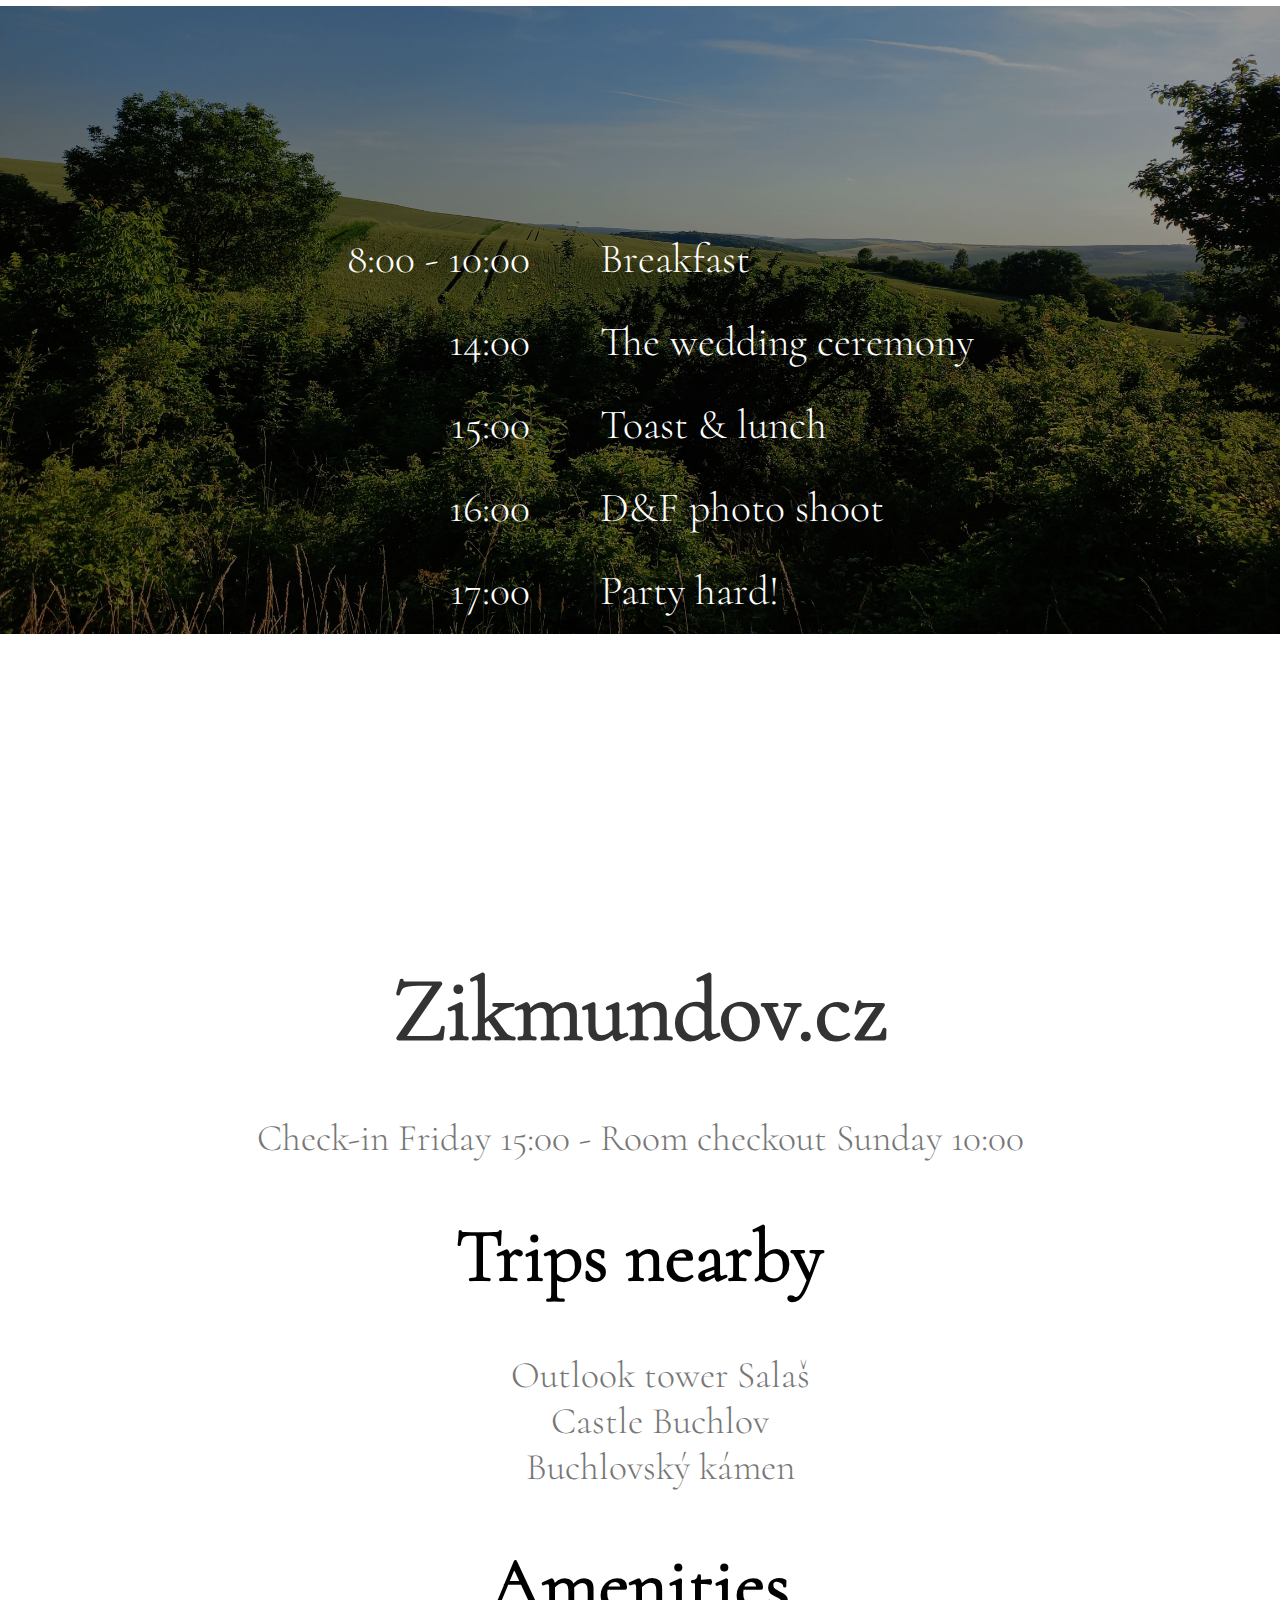
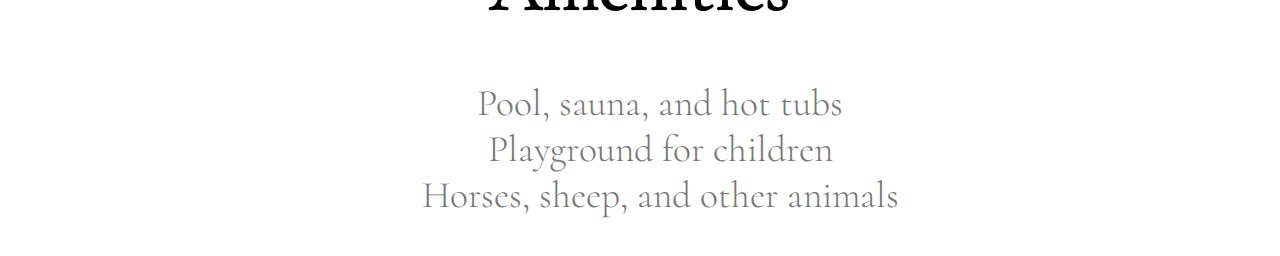
==== commit 27d9ae79: "Add redirections to CZ version of the sites" ====
--- a/index.html
+++ b/index.html
@@ -4,7 +4,15 @@
   <link rel="stylesheet" href="style.css">
   <script type="text/javascript">
     if (screen.width <= 699) {
+      if (navigator.language === 'cs') {
+        document.location = "mobile-cs.html";
+      }
+
       document.location = "mobile.html";
+    }
+
+    if (navigator.language === 'cs') {
+      document.location = "index-cs.html";
     }
 </script>
 </head>
@@ -17,7 +25,7 @@
     <div id="location-body">
       <div id="directions">
         <h1>Zikmundov</h1>
-        <h2>Staré Hutě 93, 686 01 Staré Hutě</h2>
+        <h2>Staré Hutě 93, 686 01</h2>
         <h3>Take exit at road curve number 5</h3>
         <ul id="address-buttons">
           <li><a href="https://goo.gl/maps/Pz6Fsy8jqwi7KYpk8"><img src="directions-button.png"/></a></li>
@@ -36,21 +44,21 @@
     
       <div id="program-times">
         <ul>
-          <li>9am</li>
-          <li>10am</h1>
-          <li>11am</h1>
-          <li>12am</h1>
-          <li>13pm</h1>
+          <li>8:00 - 10:00</li>
+          <li>14:00</h1>
+          <li>15:00</h1>
+          <li>16:00</h1>
+          <li>17:00</h1>
         </ul>
       </div>
 
       <div id="program-events">
         <ul>
           <li>Breakfast</li>
-          <li>Get married</h1>
-          <li>Get drunk</h1>
-          <li>Party hard</h1>
-          <li>Go to bed!</h1>
+          <li>The wedding ceremony</h1>
+          <li>Toast & lunch</h1>
+          <li>D&F photo shoot</h1>
+          <li>Party hard!</h1>
         </ul>
       </div>
     </div>
@@ -60,7 +68,7 @@
     <div id="accomodation-body">
       <div id="zikmundov">
         <h1><a href="zikmundov.cz">Zikmundov.cz</a></h1>
-        <p>Check-in Friday 3pm - Checkout Sunday 10am</p>
+        <p>Check-in Friday 15:00 - Room checkout Sunday 10:00</p>
 
       </div>
       <div id="nearby">
@@ -72,11 +80,11 @@
         </ul>
       </div>
       <div id="tips">
-        <h1>Don't forget!</h1>
+        <h1>Amenities</h1>
         <ul>
-          <li>Swiming suits</li>
-          <li>Yada yada</li>
-          <li>Yada yada</li>
+          <li>Pool, sauna, and hot tubs</li>
+          <li>Playground for children</li>
+          <li>Horses, sheep, and other animals</li>
         </ul>
       </div>
     </div>
--- a/style.css
+++ b/style.css
@@ -13,7 +13,7 @@
 }
 
 #home {
-  background: url("bg.png") no-repeat;
+  background: url("bg.png") no-repeat center;
   background-size: cover;
   height: 100vh;
 }
@@ -28,8 +28,8 @@
 #location {
     background: #FFF;
     height: 50vh;
-    width: 100vw;
     margin: 10% auto;
+    text-align: center;
 }
 
 #location-body {
@@ -82,11 +82,12 @@
     height: 100vh;
     background: url(20220615_192611.jpg) no-repeat;
     background-size: 100%;
+    text-align: center;
 }
 
 #program-body {
-    margin: auto;
-    width: 22%;
+    display: inline-block;
+    margin: 20px auto;
     color: white;
     font-size: 2em;
     padding-top: 150px;
@@ -106,7 +107,8 @@
     padding-right: 30px;
 }
 #program-events {
-    float: right;
+    float: left;
+    text-align: left;
 }
 
 #accomodation {
